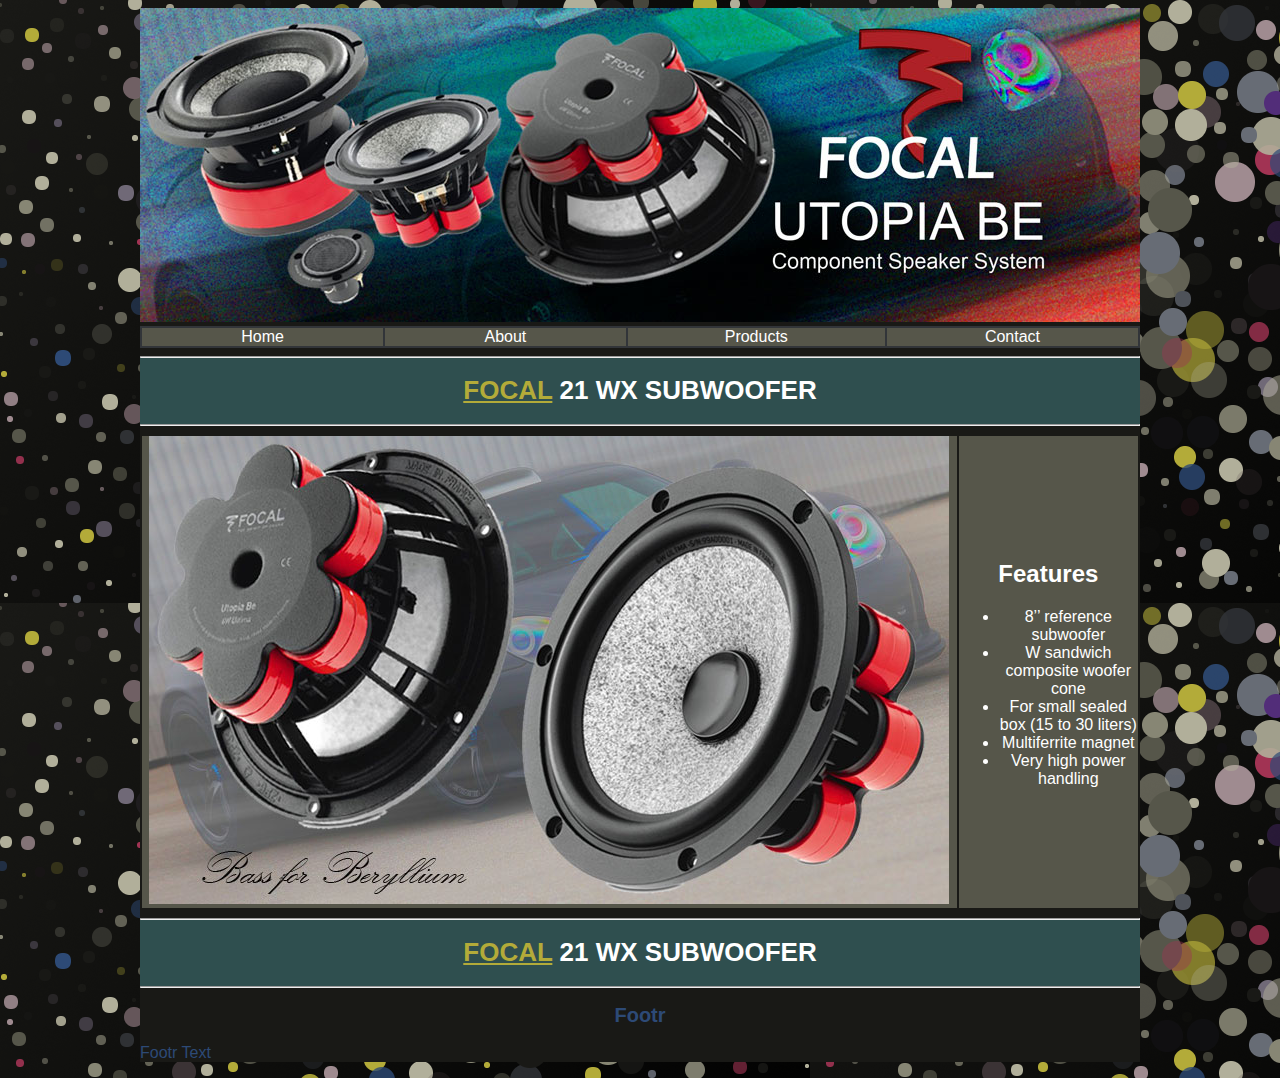
==== index.html @ 29207d1d "Changd producte section" ====
<!DOCTYPE html>
<html>
<head>
	<title>Focal Utopia Be  High Fidelity Speakers</title>
    <link rel="stylesheet" type="text/css" href="css/style.css" />
</head>
<body>
<div id="background" class="center">
    
    <DIV class="center">
        <img src="images/header.jpg" alt="Focal Utopia Be">
    </DIV>
    
    <DIV id="table" class="center">
        <table id="table" >
            <tr>
                <td>Home</td>
                <td>About</td>
                <td>Products</td>
                <td>Contact</td>
            </tr>
        </table>
    </DIV>

    <div class="center" id="productheader">
        <hr>
        <h1 class="focal"><a href="https://www.focal.com/en">FOCAL</a> 21 WX SUBWOOFER</h1>
        <hr>
    </div>
    
    <div id="product-div" class="focal">
        <table id="product table">
            <tr>
                <td>
                    <img src="images/focal-21-wx.jpg" alt="Focal 21wx Subwoofer">
                </td>
                <td>
                    <h2>Features</h2>
                    <ul>
                    <li>8’’ reference subwoofer</li>
                    <li>W sandwich composite woofer cone</li>
                    <li>For small sealed box (15 to 30 liters)</li>
                    <li>Multiferrite magnet</li> 
                    <li>Very high power handling</li>
                </td>
            </tr>
            </ul>
        </table>
     </div>

     <div class="center" id="productheader">
        <hr>
        <h1 class="focal"><a href="https://www.focal.com/en">FOCAL</a> 21 WX SUBWOOFER</h1>
        <hr>
    </div>
    
    <div id="footer" class="center">
	   <h2 class="ultima">Footr</h2>
	       <p class="ultima">Footr Text</p>
    </div>
</div>
</body>
</html>
---- css/style.css ----
body{
   background-image: url(../images/color-scheme-background.png);
    background-color: #323539;
}

a:link{
    color: #B3AB39;
}
a:visited{
   color: #2D4A76; 
}
a:hover{
    color: #A13352;
}
a:active{
    color: #522D79;
}

#background{
    background-color: #191916;
}
.center{
    margin: auto;
    padding: 0;
    border: 0;
    width: 1000px;
    background-color: #191916;
}
#table td:hover{
    background-color: #A13352;
}
#table div{
    margin: auto;
    width: 1000px ;
    background-color: #191916;
}
#table table{
    background-color: #323539;
    width: 1000px;
}

#table th, td{
    border: 0px;
    padding: 0px;
    border-spacing: 0px;
    text-align: center;
    vertical-align: middle;
    background-color: #56564A;
    width: 1000px;
    font-family: sans-serif;
    color: white;
}

#productheader{
    background-color: darkslategrey;
    color: white;
}

#product{
    font-family: sans-serif;
    margin: auto;
    width: 1000px;
    padding: 0;
    border: 0;
    border-spacing: 0;
}


.focal{
    color: white; 
}
p.focal{
    font-family: sans-serif;
    text-align: justify;
    font-size; 18px;
}
h1.focal{
    text-align: center;
    font-family: sans-serif;
    font-size: 26px;
    font-weight: bold;
}
h2.focal{
    text-align: center;
    font-family: sans-serif;
    font-size: 20px;
}
p.ultima{
    font-family: sans-serif;
    text-align: justify;
    color: #2D4A76;
    font-size; 18px;
}
h1.ultima{
    text-align: center;
    color: #2D4A76;
    font-family: sans-serif;
    font-size: 26px;
    font-weight: bold;
}
h2.ultima{
    text-align: center;
    color: #2D4A76;
    font-family: sans-serif;
    font-size: 20px;
}
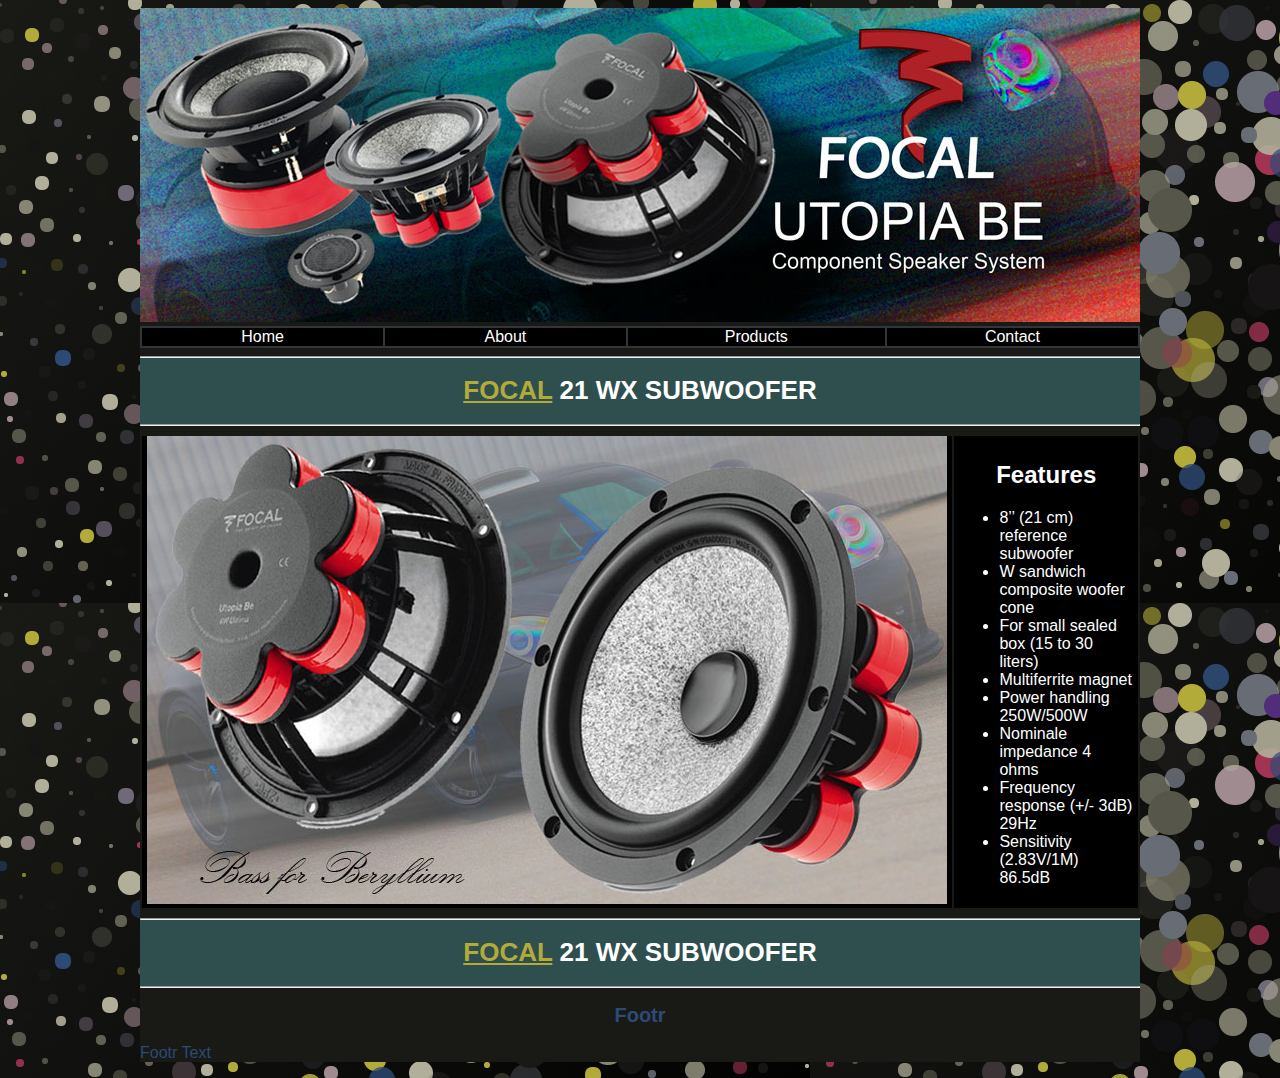
==== commit d7794186: "Styled Subwoofer Product" ====
--- a/index.html
+++ b/index.html
@@ -28,20 +28,23 @@
         <hr>
     </div>
     
-    <div id="product-div" class="focal">
+    <div id="product-div">
         <table id="product table">
             <tr>
                 <td>
                     <img src="images/focal-21-wx.jpg" alt="Focal 21wx Subwoofer">
                 </td>
-                <td>
-                    <h2>Features</h2>
+                <td style="text-align: left; padding: 5px;">
+                    <h2 style="text-align: center;">Features</h2>
                     <ul>
-                    <li>8’’ reference subwoofer</li>
+                    <li>8’’ (21 cm) reference subwoofer</li>
                     <li>W sandwich composite woofer cone</li>
                     <li>For small sealed box (15 to 30 liters)</li>
                     <li>Multiferrite magnet</li> 
-                    <li>Very high power handling</li>
+                    <li>Power handling 250W/500W</li>
+                    <li>Nominale impedance 4 ohms</li>
+                    <li>Frequency response (+/- 3dB) 29Hz</li>
+                    <li>Sensitivity (2.83V/1M) 86.5dB</li>
                 </td>
             </tr>
             </ul>
--- a/css/style.css
+++ b/css/style.css
@@ -56,10 +56,11 @@
     color: white;
 }
 
-#product{
+#product-table tr, th, td{
+    background-color: black;
+    color: white;
     font-family: sans-serif;
-    margin: auto;
-    width: 1000px;
+    text-align: left
     padding: 0;
     border: 0;
     border-spacing: 0;
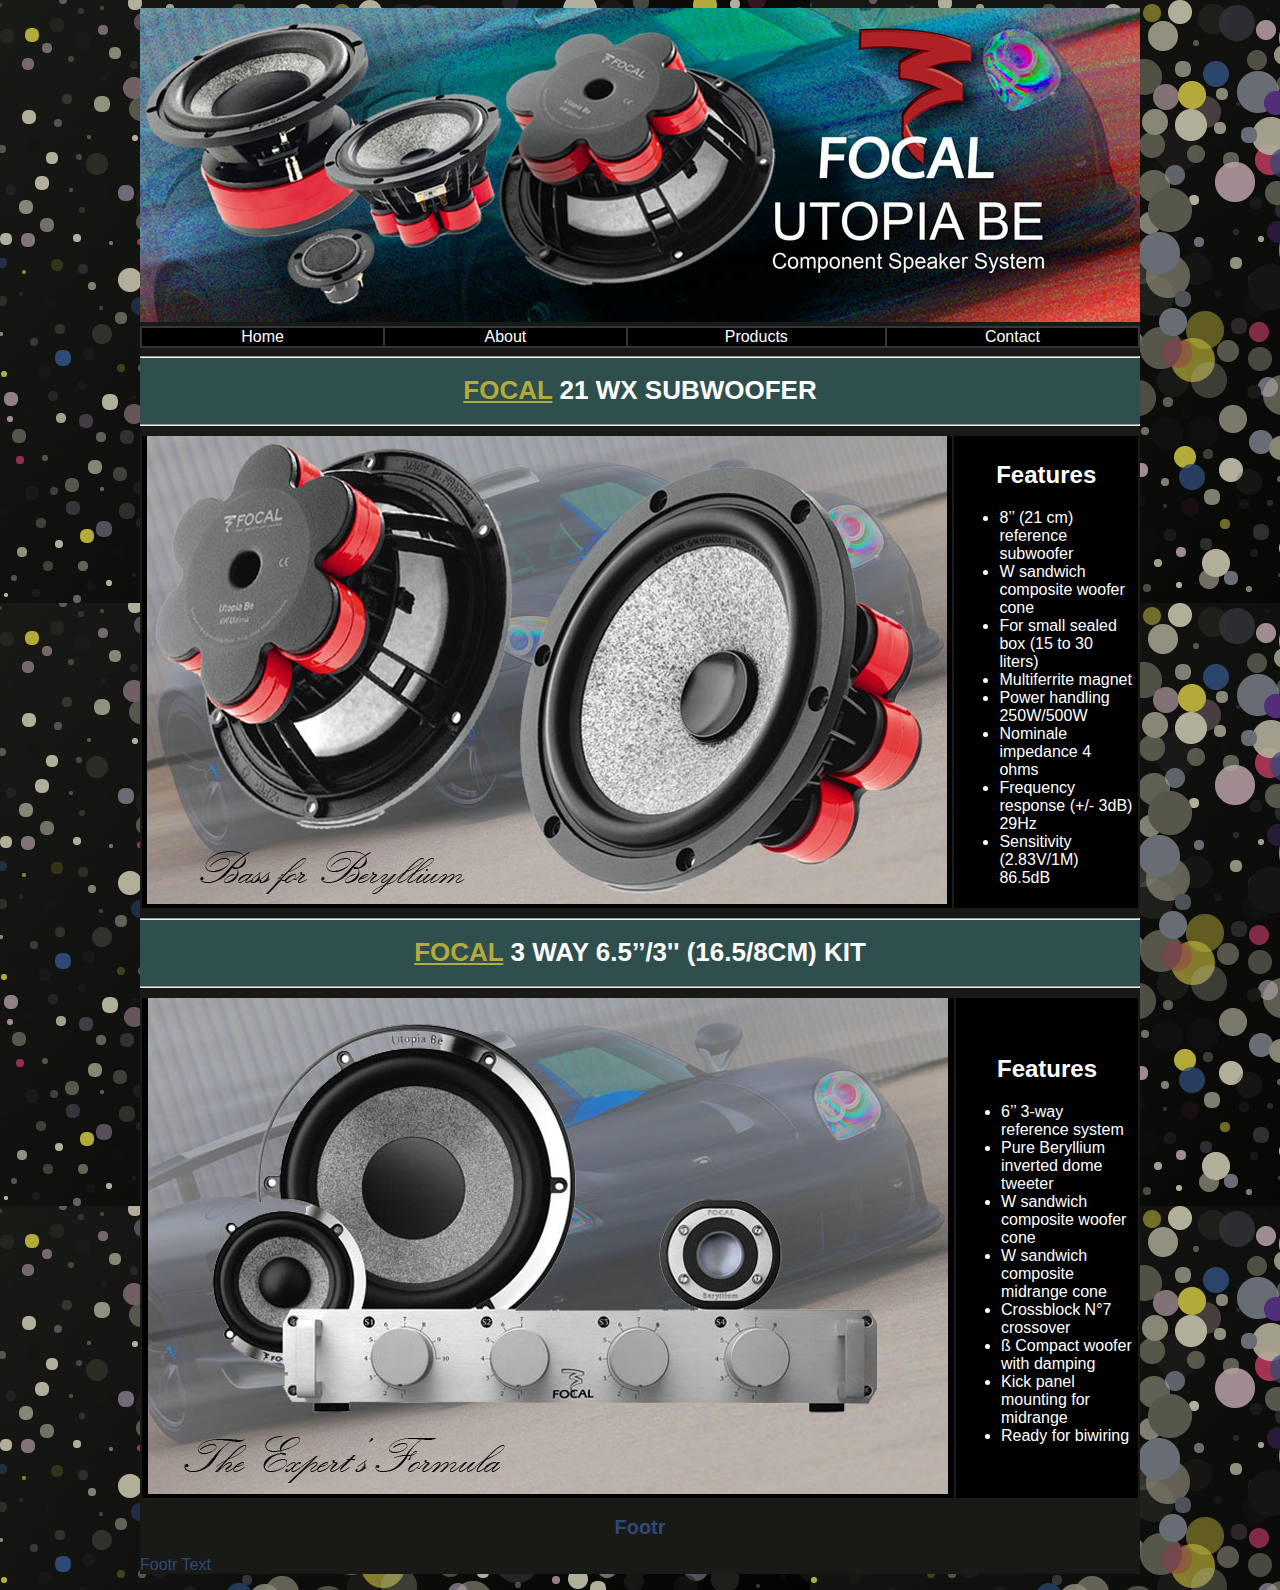
==== commit 9c8032ea: "Added 2nd Part fo Product" ====
--- a/index.html
+++ b/index.html
@@ -53,9 +53,30 @@
 
      <div class="center" id="productheader">
         <hr>
-        <h1 class="focal"><a href="https://www.focal.com/en">FOCAL</a> 21 WX SUBWOOFER</h1>
+        <h1 class="focal"><a href="https://www.focal.com/en">FOCAL</a> 3 WAY 6.5’’/3'' (16.5/8CM) KIT</h1>
         <hr>
     </div>
+    <div id="product-div">
+        <table id="product table">
+            <tr>
+                <td>
+                    <img src="images/utopia-be-kit-n07.jpg" alt="3 WAY 6.5’’/3'' (16.5/8CM) KIT">
+                </td>
+                <td style="text-align: left; padding: 5px;">
+                    <h2 style="text-align: center;">Features</h2>
+                    <ul>
+                    <li>6’’ 3-way reference system</li>
+                    <li>Pure Beryllium inverted dome tweeter</li>
+                    <li>W sandwich composite woofer cone</li>
+                    <li>W sandwich composite midrange cone</li> 
+                    <li>Crossblock N°7 crossover</li>
+                    <li>ß Compact woofer with damping</li>
+                    <li>Kick panel mounting for midrange</li>
+                    <li>Ready for biwiring</li>
+                </td>
+            </tr>
+            </ul>
+        </table>
     
     <div id="footer" class="center">
 	   <h2 class="ultima">Footr</h2>
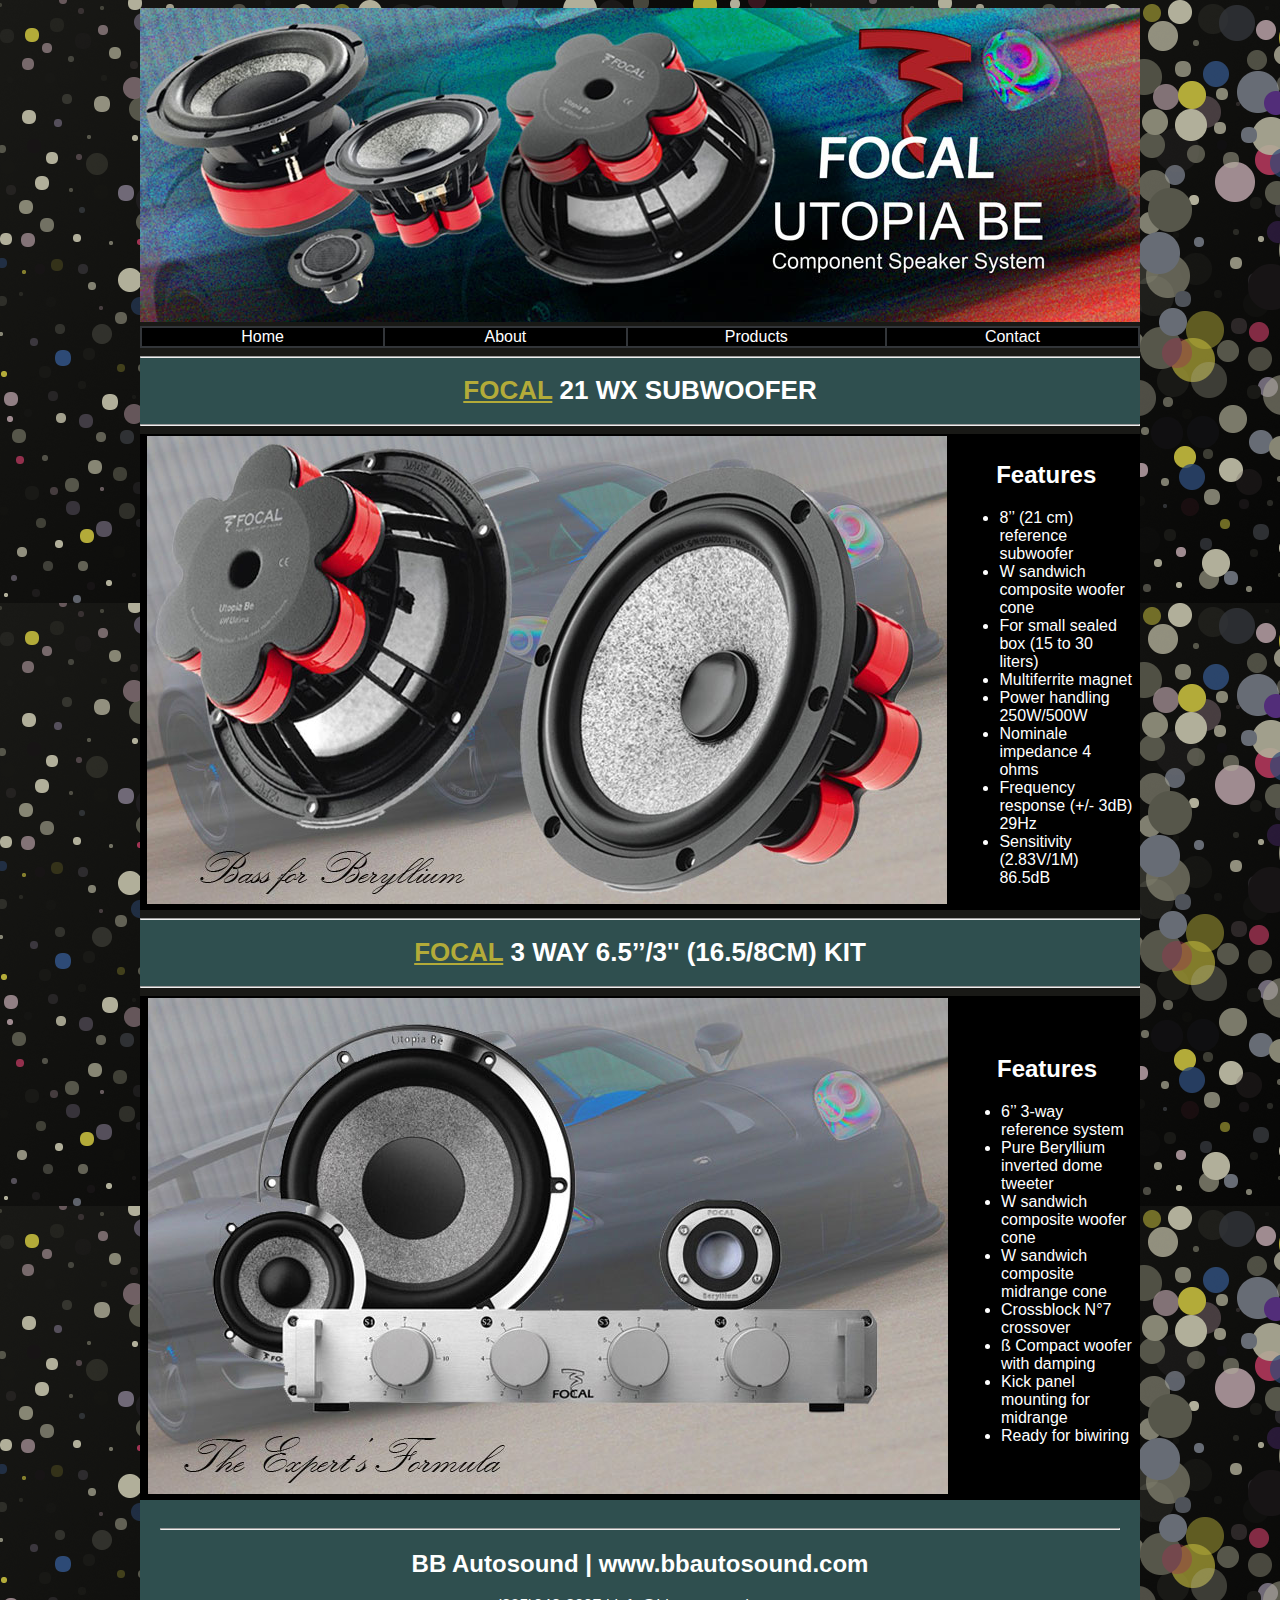
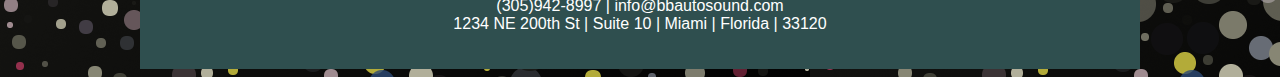
==== commit 43b7bb2a: "Footr" ====
--- a/index.html
+++ b/index.html
@@ -78,9 +78,13 @@
             </ul>
         </table>
     
-    <div id="footer" class="center">
-	   <h2 class="ultima">Footr</h2>
-	       <p class="ultima">Footr Text</p>
+    <div class="footer">
+        <hr>
+	   <h2>BB Autosound | www.bbautosound.com</h2>
+        <p>
+            (305)942-8997 | info@bbautosound.com<br>
+            1234 NE 200th St | Suite 10 | Miami | Florida | 33120
+        </p>
     </div>
 </div>
 </body>
--- a/css/style.css
+++ b/css/style.css
@@ -3,6 +3,7 @@
     background-color: #323539;
 }
 
+/*LINK STYLING*/
 a:link{
     color: #B3AB39;
 }
@@ -16,16 +17,11 @@
     color: #522D79;
 }
 
+/*ID's*/
 #background{
     background-color: #191916;
 }
-.center{
-    margin: auto;
-    padding: 0;
-    border: 0;
-    width: 1000px;
-    background-color: #191916;
-}
+
 #table td:hover{
     background-color: #A13352;
 }
@@ -56,16 +52,29 @@
     color: white;
 }
 
-#product-table tr, th, td{
+#product-div{
     background-color: black;
     color: white;
     font-family: sans-serif;
-    text-align: left
+    text-align: left  
+}
+
+#product-table tr, th, td{
+    background-color: black;
     padding: 0;
     border: 0;
     border-spacing: 0;
 }
 
+
+/*CLASSES*/
+.center{
+    margin: auto;
+    padding: 0;
+    border: 0;
+    width: 1000px;
+    background-color: #191916;
+}
 
 .focal{
     color: white; 
@@ -104,4 +113,10 @@
     color: #2D4A76;
     font-family: sans-serif;
     font-size: 20px;
+}
+.footer{
+    padding: 20px;
+    font-family: sans-serif;
+    text-align: center;
+    background-color: darkslategray;
 }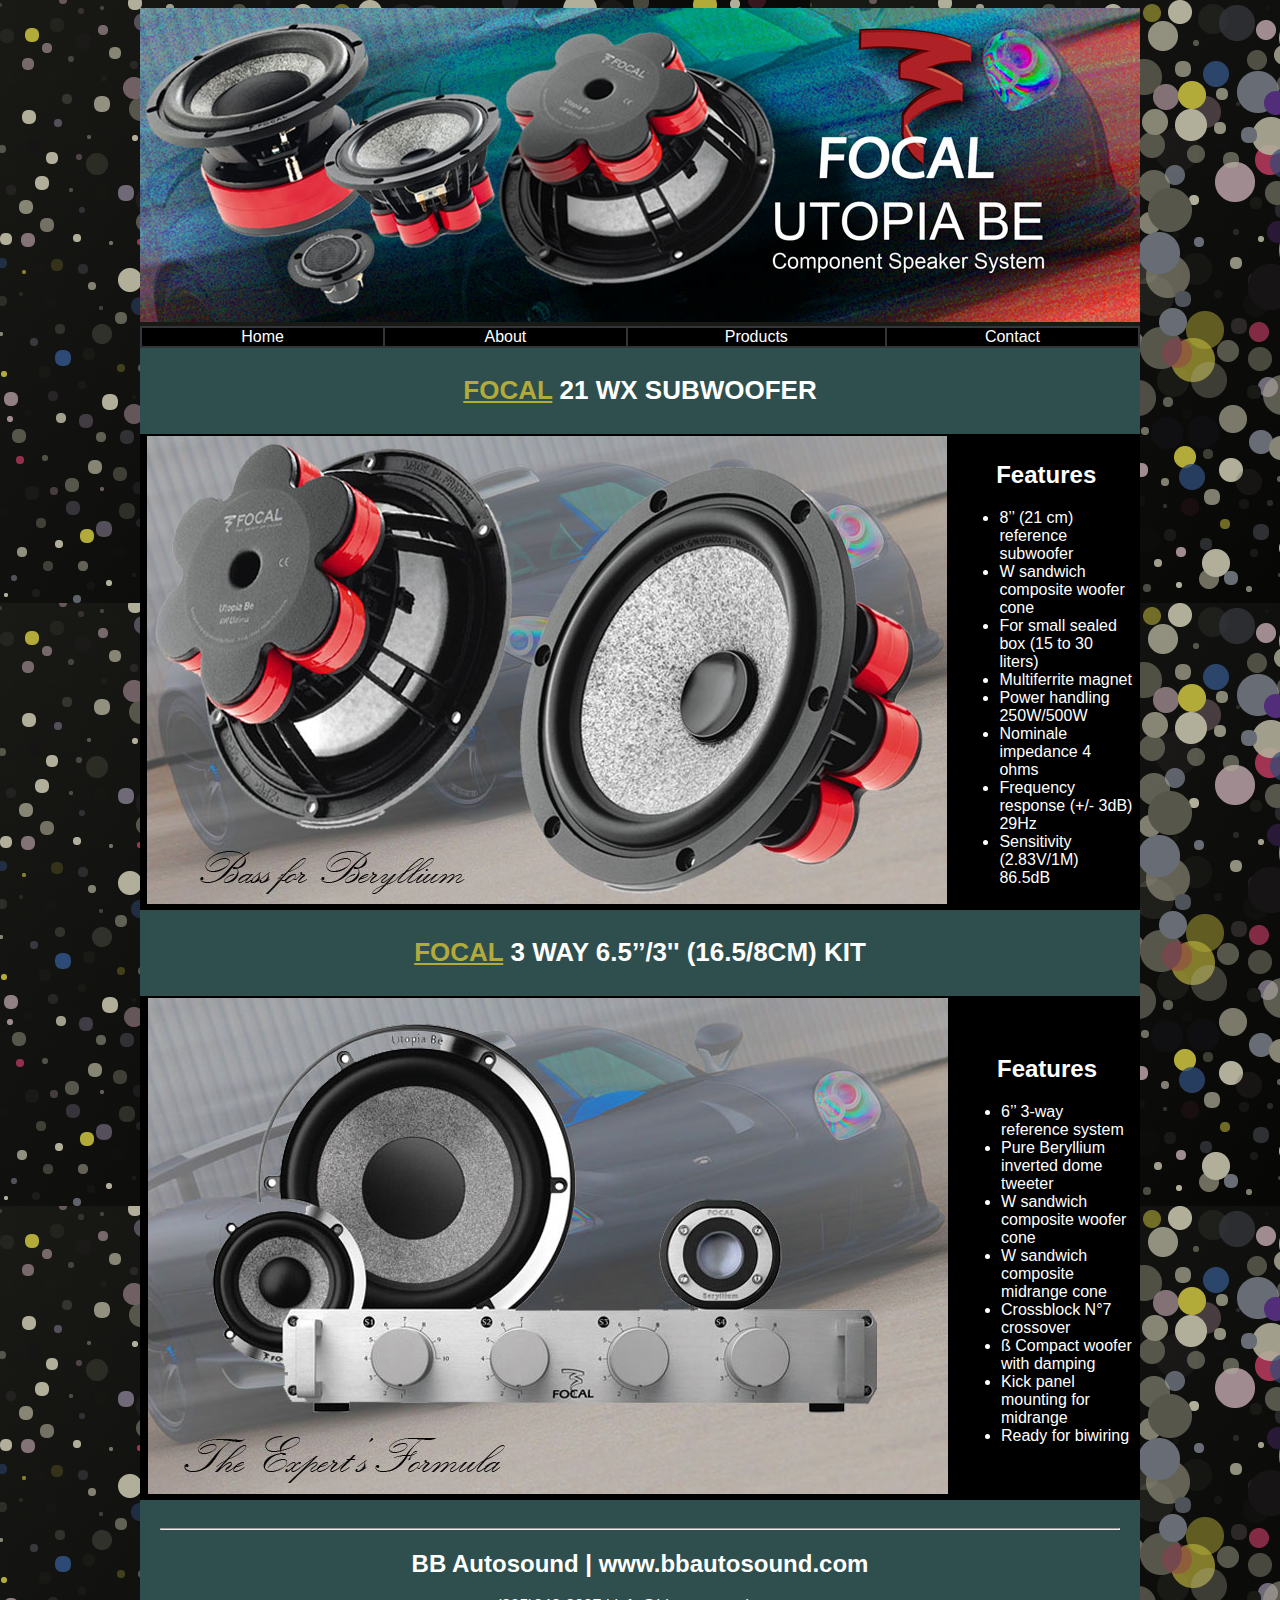
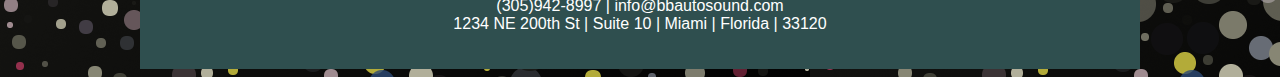
==== commit cc1fab64: "Removed horizontal rules from product headers" ====
--- a/index.html
+++ b/index.html
@@ -23,9 +23,7 @@
     </DIV>
 
     <div class="center" id="productheader">
-        <hr>
         <h1 class="focal"><a href="https://www.focal.com/en">FOCAL</a> 21 WX SUBWOOFER</h1>
-        <hr>
     </div>
     
     <div id="product-div">
@@ -52,9 +50,7 @@
      </div>
 
      <div class="center" id="productheader">
-        <hr>
         <h1 class="focal"><a href="https://www.focal.com/en">FOCAL</a> 3 WAY 6.5’’/3'' (16.5/8CM) KIT</h1>
-        <hr>
     </div>
     <div id="product-div">
         <table id="product table">
--- a/css/style.css
+++ b/css/style.css
@@ -50,6 +50,8 @@
 #productheader{
     background-color: darkslategrey;
     color: white;
+    padding: 10px;
+    width: auto;
 }
 
 #product-div{
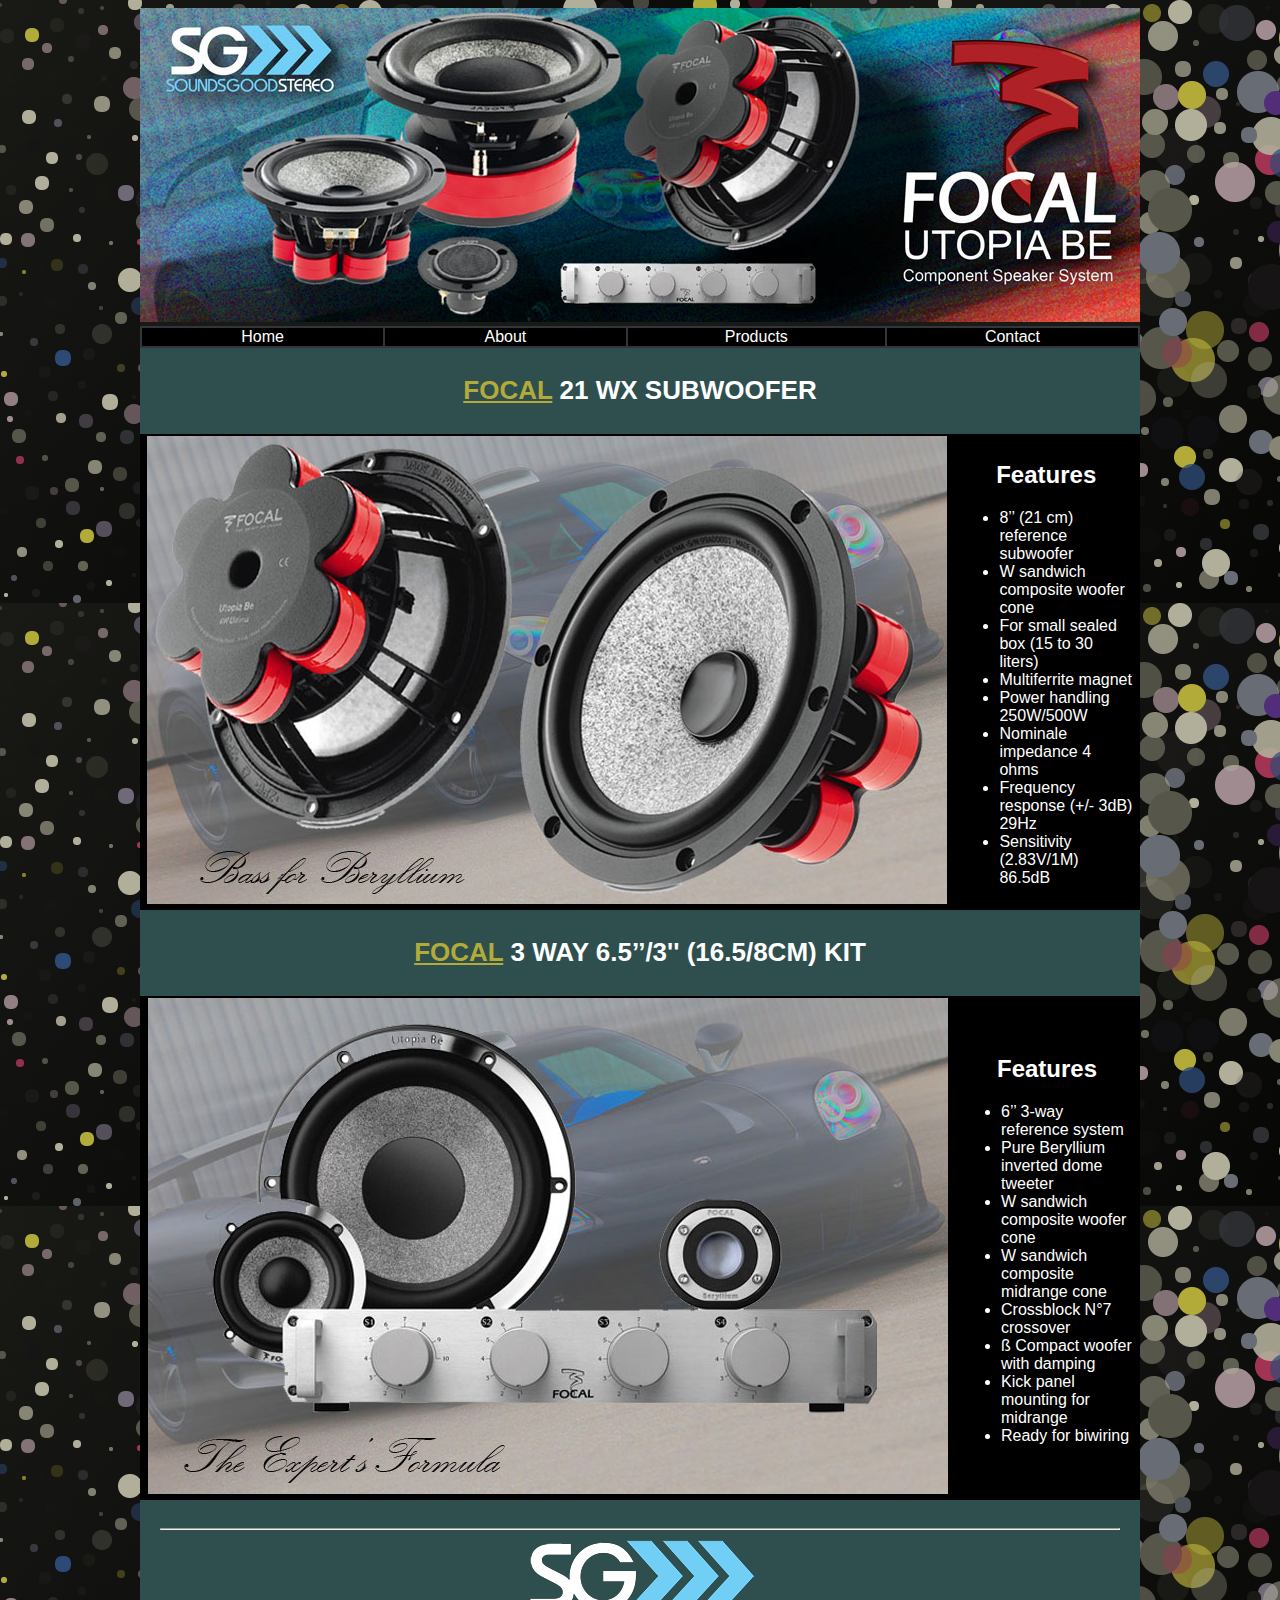
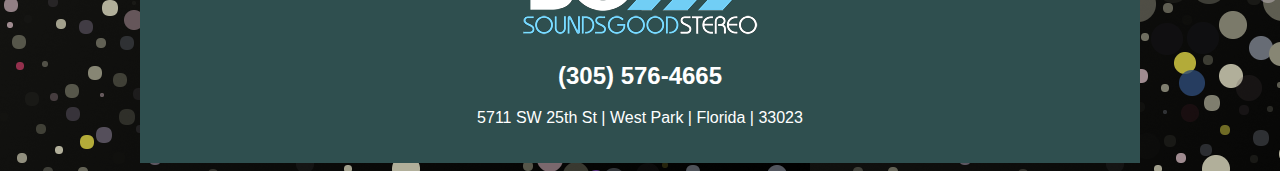
==== commit 6de4f1a7: "Added a real company" ====
--- a/index.html
+++ b/index.html
@@ -8,7 +8,7 @@
 <div id="background" class="center">
     
     <DIV class="center">
-        <img src="images/header.jpg" alt="Focal Utopia Be">
+        <a href="http://soundsgoodstereo.com/" target="_blank"><img src="images/header-2.jpg" alt="Focal Utopia Be"></a>
     </DIV>
     
     <DIV id="table" class="center">
@@ -23,7 +23,7 @@
     </DIV>
 
     <div class="center" id="productheader">
-        <h1 class="focal"><a href="https://www.focal.com/en">FOCAL</a> 21 WX SUBWOOFER</h1>
+        <h1 class="focal"><a href="https://www.focal.com/en" target="_blank">FOCAL</a> 21 WX SUBWOOFER</h1>
     </div>
     
     <div id="product-div">
@@ -50,7 +50,7 @@
      </div>
 
      <div class="center" id="productheader">
-        <h1 class="focal"><a href="https://www.focal.com/en">FOCAL</a> 3 WAY 6.5’’/3'' (16.5/8CM) KIT</h1>
+        <h1 class="focal"><a href="https://www.focal.com/en" target="_blank">FOCAL</a> 3 WAY 6.5’’/3'' (16.5/8CM) KIT</h1>
     </div>
     <div id="product-div">
         <table id="product table">
@@ -76,10 +76,10 @@
     
     <div class="footer">
         <hr>
-	   <h2>BB Autosound | www.bbautosound.com</h2>
+        <a href="http://soundsgoodstereo.com/" target="_blank"><img src="images/SGLogo-100.png" alt="Sound Good Stereo" /></a>
+        <h2>(305) 576-4665</h2>
         <p>
-            (305)942-8997 | info@bbautosound.com<br>
-            1234 NE 200th St | Suite 10 | Miami | Florida | 33120
+            5711 SW 25th St | West Park | Florida | 33023
         </p>
     </div>
 </div>
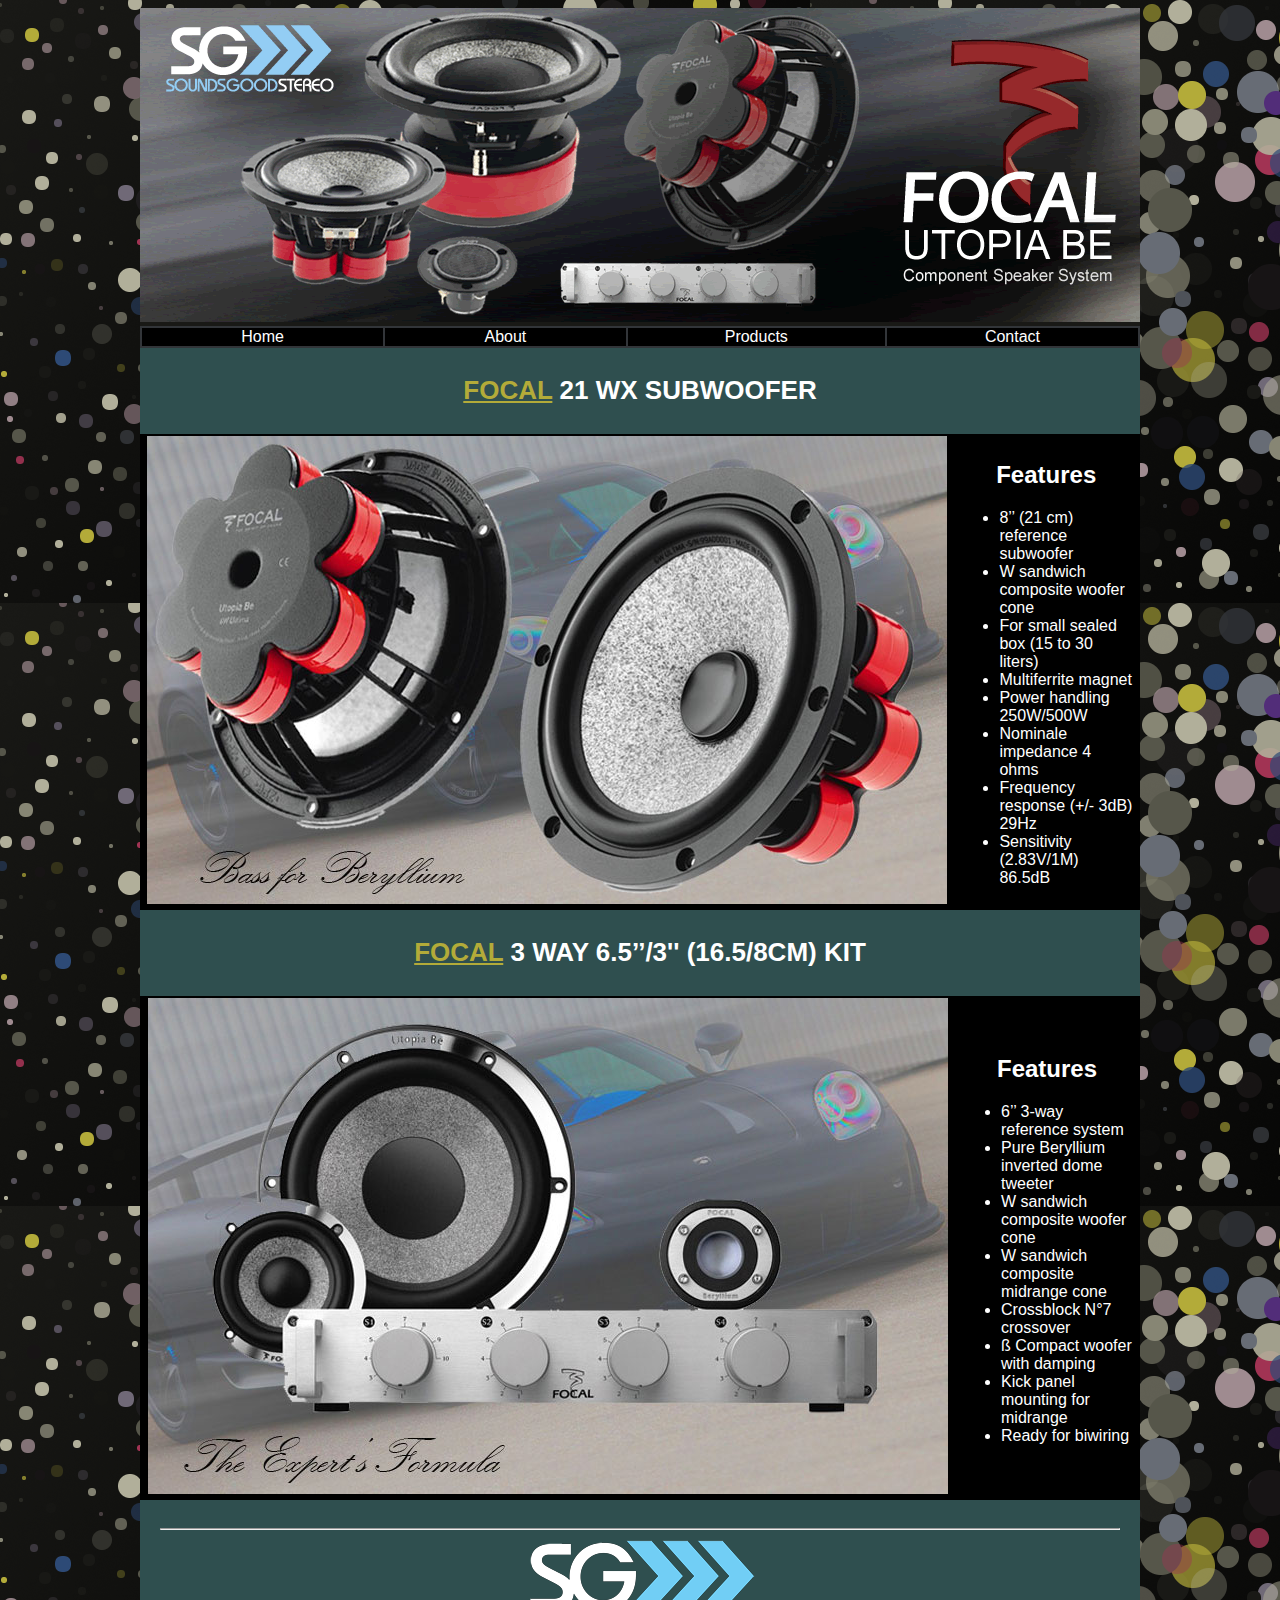
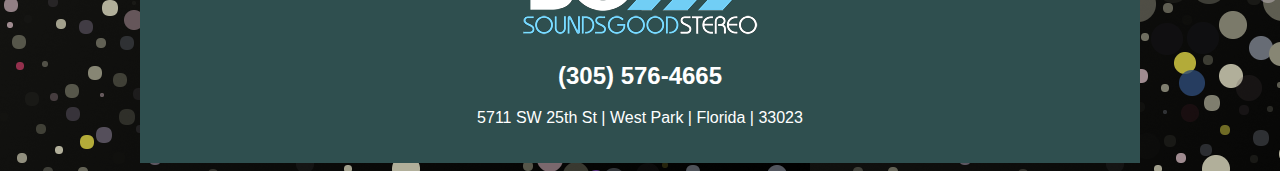
==== commit e4f617de: "Tabed" ====
--- a/index.html
+++ b/index.html
@@ -8,7 +8,11 @@
 <div id="background" class="center">
     
     <DIV class="center">
-        <a href="http://soundsgoodstereo.com/" target="_blank"><img src="images/header-2.jpg" alt="Focal Utopia Be"></a>
+        <img name="header2" src="images/header-2.gif" width="1000" height="314" border="0" id="header2" usemap="#m_header2" alt="Sounds Good Focal Utopia B Header" /><map name="m_header2" id="m_header2">
+        <area shape="rect" coords="763,221,972,280" href="https://www.focal.com/en/car-audio/car-audio-kits-solutions/elite/utopia-be" target="_blank" title="Utopia Be Component Speaker System" alt="Utopia Be Component Speaker System" />
+        <area shape="poly" coords="761,216,764,164,863,163,863,136,874,120,887,111,899,104,888,100,877,99,867,97,862,96,859,73,881,59,865,58,846,57,836,57,824,59,812,60,812,33,843,32,862,31,882,34,897,36,922,41,946,49,947,71,941,73,922,75,910,75,902,80,913,85,928,93,939,100,937,121,922,120,912,124,904,129,893,135,885,141,877,145,872,149,873,151,875,155,877,162,888,163,955,163,955,205,979,206,976,216,761,216" href="https://www.focal.com/" target="_blank" title="Focal" alt="Focal" />
+        <area shape="poly" coords="24,82,191,84,194,78,192,72,188,69,172,68,171,67,192,42,168,17,42,17,35,23,30,28,32,34,31,67,31,70,26,70,24,72,24,82" href="http://soundsgoodstereo.com/" target="_blank" title="Sounds Good Stereo" alt="Sounds Good Stereo" />
+        </map>
     </DIV>
     
     <DIV id="table" class="center">
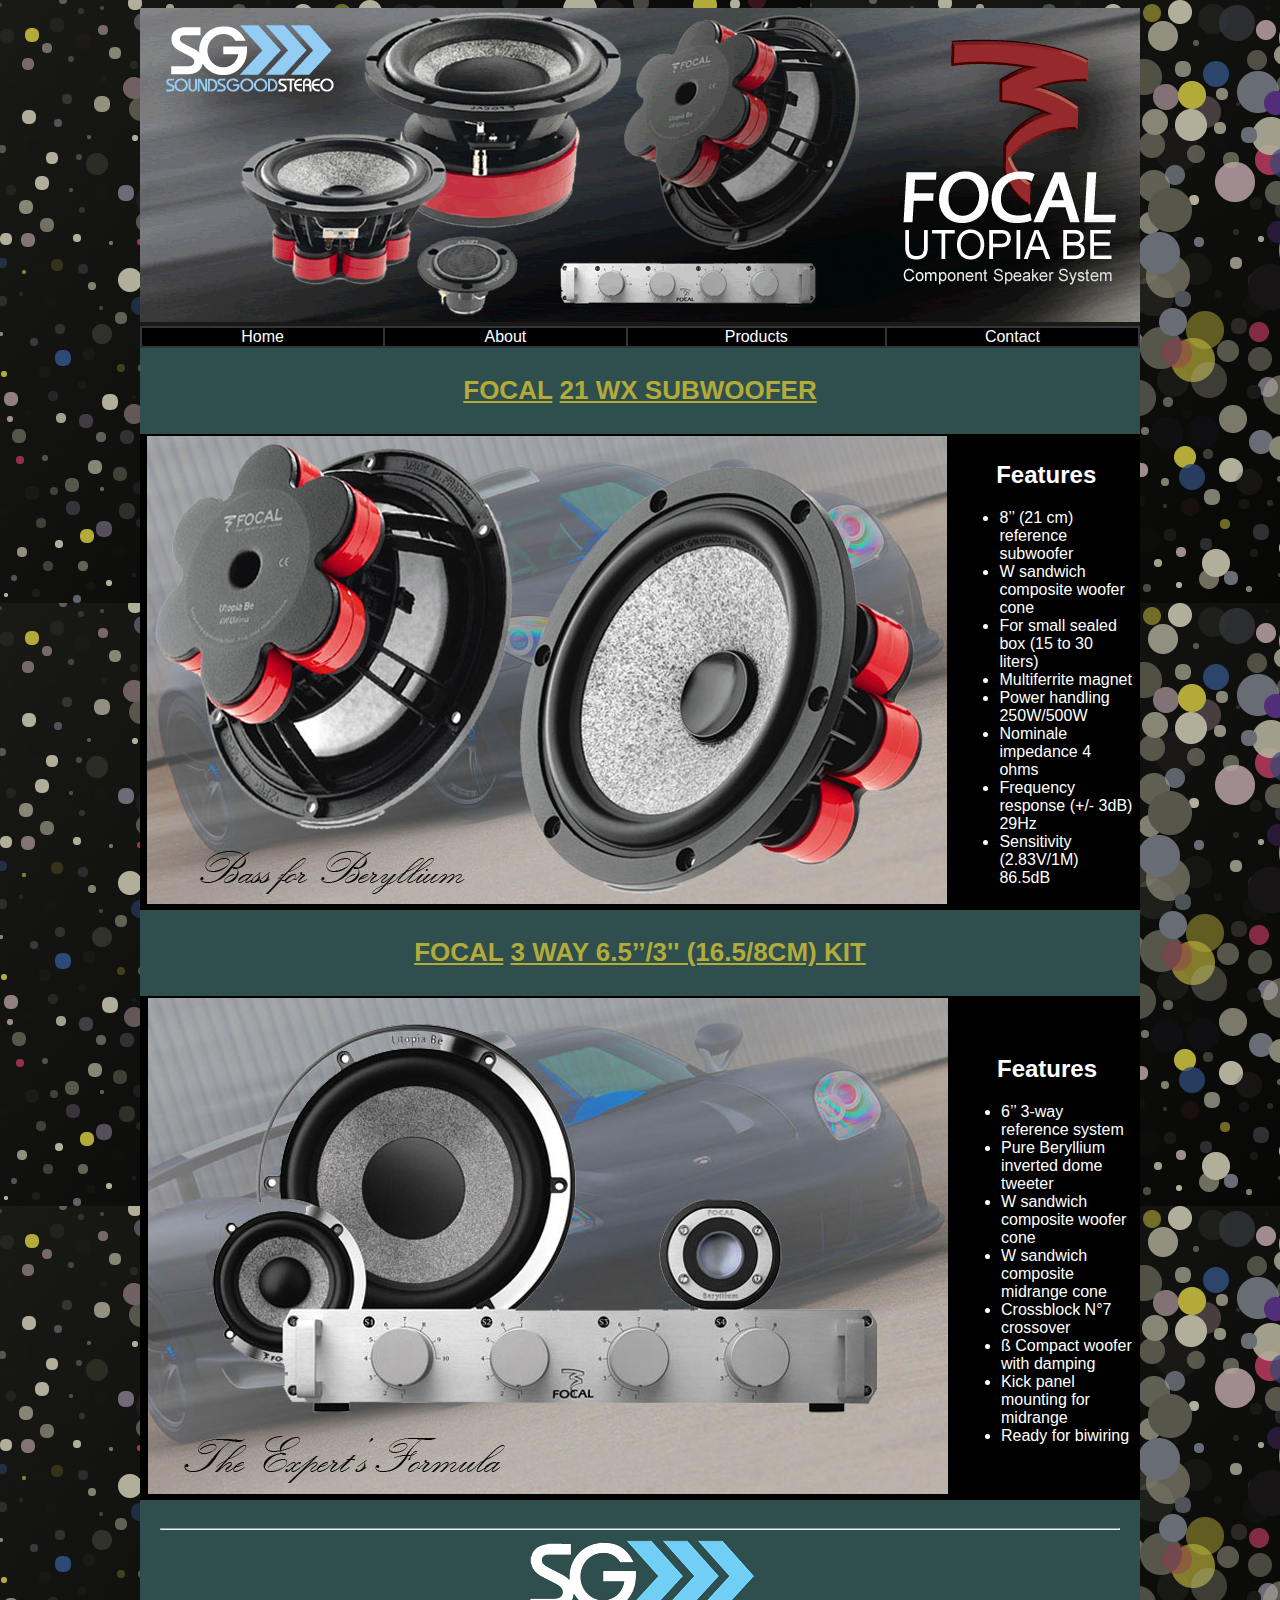
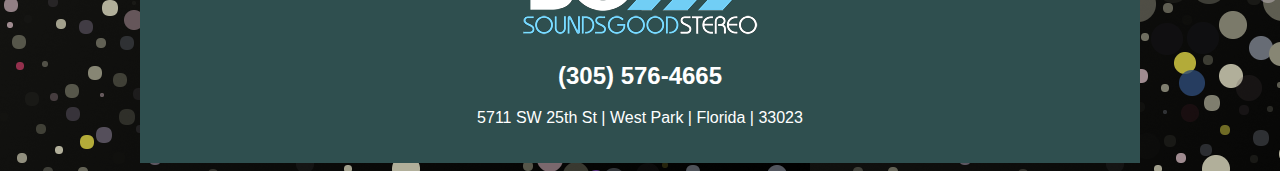
==== commit d1b75fd0: "Added links and changed visited" ====
--- a/index.html
+++ b/index.html
@@ -27,7 +27,7 @@
     </DIV>
 
     <div class="center" id="productheader">
-        <h1 class="focal"><a href="https://www.focal.com/en" target="_blank">FOCAL</a> 21 WX SUBWOOFER</h1>
+        <h1 class="focal"><a href="https://www.focal.com/en" target="_blank">FOCAL</a> <a href="https://www.focal.com/en/car-audio/car-audio-kits-solutions/elite/utopia-be/subwoofers/utopia-be-21-wx" target="_blank">21 WX SUBWOOFER</a></h1>
     </div>
     
     <div id="product-div">
@@ -54,7 +54,7 @@
      </div>
 
      <div class="center" id="productheader">
-        <h1 class="focal"><a href="https://www.focal.com/en" target="_blank">FOCAL</a> 3 WAY 6.5’’/3'' (16.5/8CM) KIT</h1>
+         <h1 class="focal"><a href="https://www.focal.com/en" target="_blank">FOCAL</a> <a href="https://www.focal.com/en/car-audio/car-audio-kits-solutions/elite/utopia-be/component-kits/utopia-be-kit-ndeg7" target="_blank">3 WAY 6.5’’/3'' (16.5/8CM) KIT</a></h1>
     </div>
     <div id="product-div">
         <table id="product table">
--- a/css/style.css
+++ b/css/style.css
@@ -8,7 +8,7 @@
     color: #B3AB39;
 }
 a:visited{
-   color: #2D4A76; 
+   color: chartreuse; 
 }
 a:hover{
     color: #A13352;
